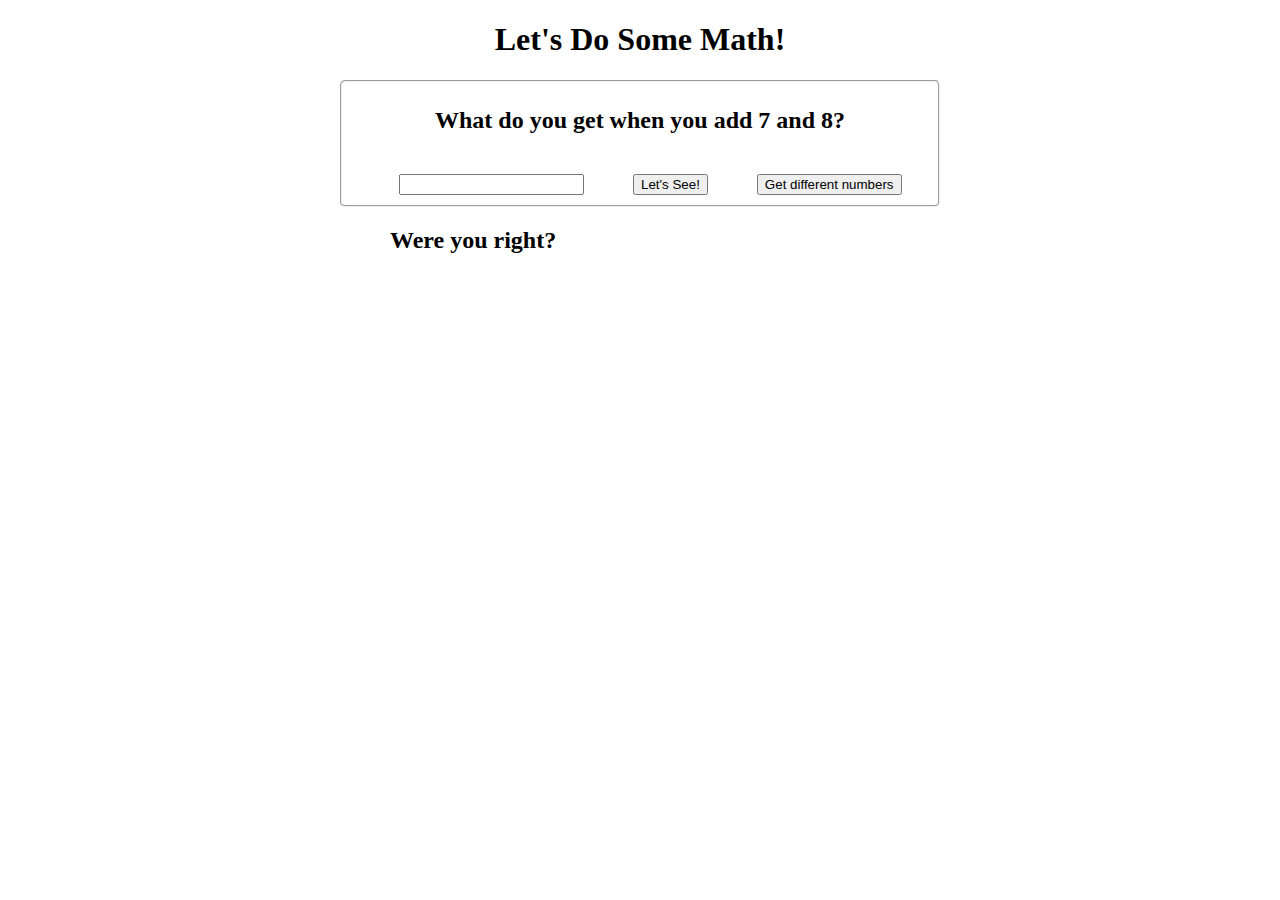
==== index.html @ b2838445 "completed basic functions" ====
<!Doctype html>
<html>
    <head>
        <title>Judah's Math Website!</title>
        <meta charset="utf-8" />
        <meta name="viewport" content="widt=device-width">
        <meta name="description" type="A place where Judah can learn math">
        <link rel="stylesheet" type="text/css" href="main.css" />
    </head>
    <body>
        <header role="header" class="header">
            <h1>Let's Do Some Math!</h1>
        </header>

        <form>
            <fieldset class="question">
                <h2>What do you get when you add <span id="num1">4</span> and <span id="num2">7</span>?</h2>
                <input type="number" id="number">
                <input type="button" id="submit" value="Let's See!">
                <input type="button" id="generate" value="Get different numbers">
            </fieldset>
        </form>

        <section class="results">
            <h2>Were you right?</h2>
            <p class="feedback"></p>
        </section>

    <script src="https://ajax.googleapis.com/ajax/libs/jquery/3.4.1/jquery.min.js"></script>
    <script src="index.js"></script>
    </body>
</html>
---- main.css ----
* {
    box-sizing: border-box;
}

h1 {
    width: 600px;
    text-align: center;
    margin-left: auto;
    margin-right: auto;
}

.question {
    width: 600px;
    margin-left: auto;
    margin-right: auto;
    border-radius: 5px;
}

.question > h2 {
    text-align: center;
}

input {
    margin-top: 20px;
    margin-left: 45px;
}

.results {
    width: 500px;
    margin-left: auto;
    margin-right: auto;
}
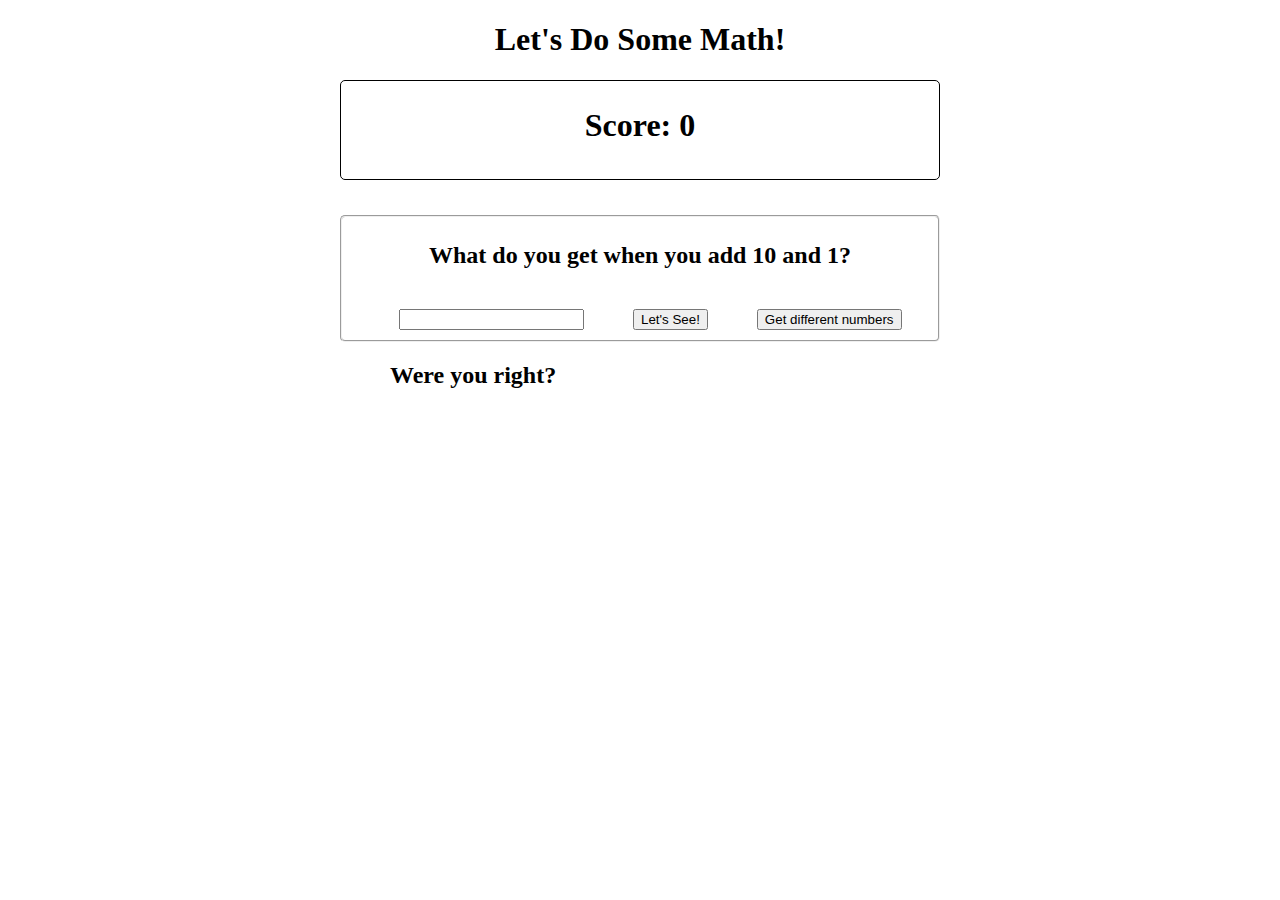
==== commit 2436cbb0: "added a score section and more basic styling" ====
--- a/index.html
+++ b/index.html
@@ -11,6 +11,10 @@
         <header role="header" class="header">
             <h1>Let's Do Some Math!</h1>
         </header>
+        
+        <section role="score">
+            <div class="score"><h2>Score: <span id="score">0</span></h2></div>
+        </section>
 
         <form>
             <fieldset class="question">
--- a/main.css
+++ b/main.css
@@ -13,6 +13,7 @@
     width: 600px;
     margin-left: auto;
     margin-right: auto;
+    margin-top: 35px;
     border-radius: 5px;
 }
 
@@ -29,4 +30,15 @@
     width: 500px;
     margin-left: auto;
     margin-right: auto;
+}
+
+.score {
+    width: 600px;
+    height: 100px;
+    font-size: 16pt;
+    margin-left: auto;
+    margin-right: auto;
+    text-align: center;
+    border: solid black 1px;
+    border-radius: 5px;
 }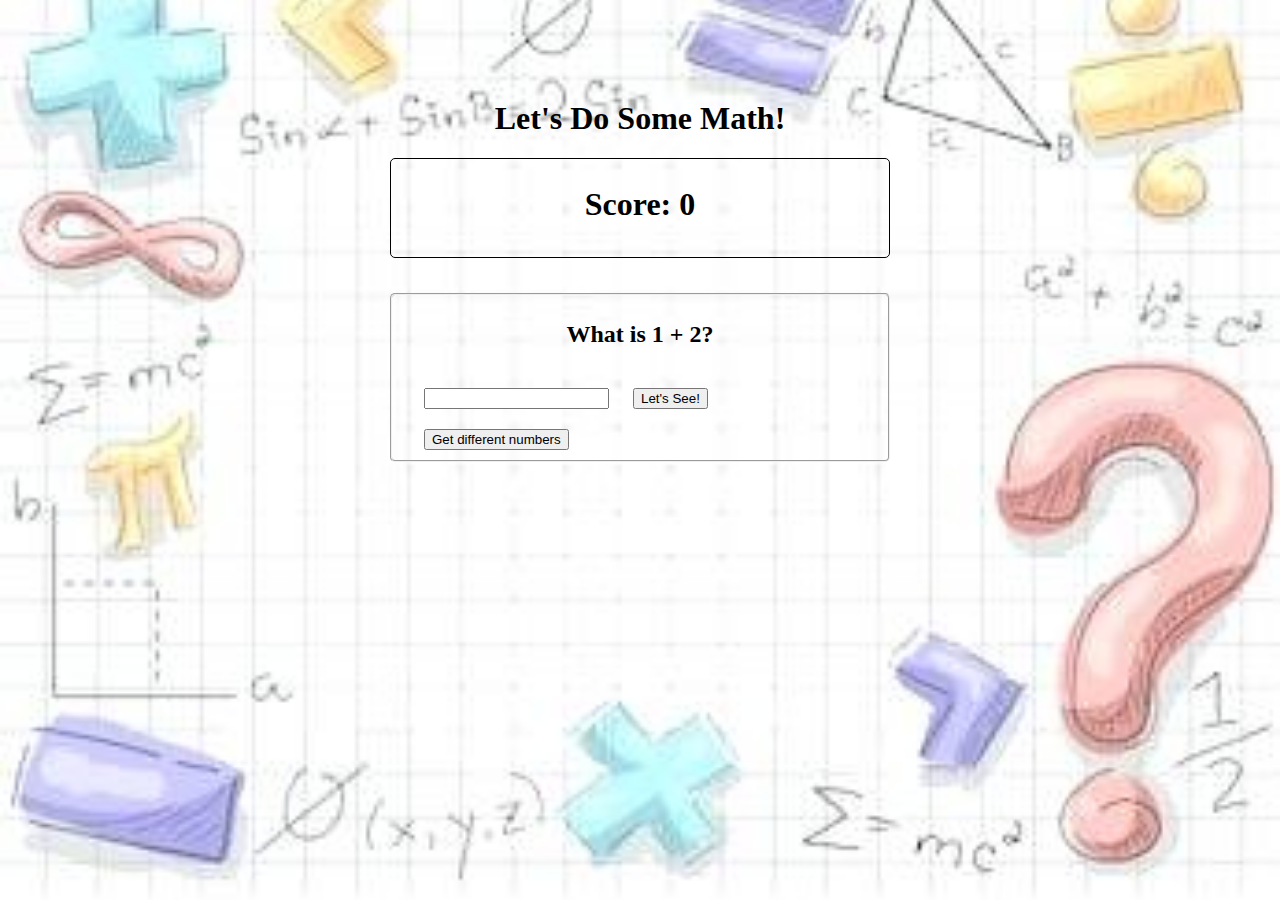
==== commit a01a16cd: "added toggling results page and better javascript functionality" ====
--- a/index.html
+++ b/index.html
@@ -8,28 +8,35 @@
         <link rel="stylesheet" type="text/css" href="main.css" />
     </head>
     <body>
-        <header role="header" class="header">
-            <h1>Let's Do Some Math!</h1>
-        </header>
-        
-        <section role="score">
-            <div class="score"><h2>Score: <span id="score">0</span></h2></div>
-        </section>
+        <main role="main">
+            <header role="header" class="header">
+                <h1>Let's Do Some Math!</h1>
+            </header>
+            
+            <section role="score">
+                <div class="score"><h2>Score: <span id="score">0</span></h2></div>
+            </section>
 
-        <form>
-            <fieldset class="question">
-                <h2>What do you get when you add <span id="num1">4</span> and <span id="num2">7</span>?</h2>
-                <input type="number" id="number">
-                <input type="button" id="submit" value="Let's See!">
-                <input type="button" id="generate" value="Get different numbers">
-            </fieldset>
-        </form>
+            <form id="quiz-form" class="hidden">
+                <fieldset class="question">
+                    <h2>What is <span id="num1">4</span> + <span id="num2">7</span>?</h2>
+                    <input type="number" id="number">
+                    <input type="button" id="submit" value="Let's See!">
+                    <input type="button" id="generate" value="Get different numbers">
+                </fieldset>
+            </form>
 
-        <section class="results">
-            <h2>Were you right?</h2>
-            <p class="feedback"></p>
-        </section>
+            <section class="results results-correct hidden">
+                <h2>Yes!! Let's do another.</h2>
+                <input type="button" id="result-right" value="Get different numbers">
+            </section>
 
+            <section class="results results-wrong hidden">
+                <h2>Try Again!</h2>
+                <input type="button" id="result-wrong" value="Get different numbers">
+            </section>
+
+        </main>
     <script src="https://ajax.googleapis.com/ajax/libs/jquery/3.4.1/jquery.min.js"></script>
     <script src="index.js"></script>
     </body>
--- a/main.css
+++ b/main.css
@@ -2,15 +2,27 @@
     box-sizing: border-box;
 }
 
+body {
+    background: url(background.jpg) no-repeat center center fixed; 
+    -webkit-background-size: cover;
+    -moz-background-size: cover;
+    -o-background-size: cover;
+    background-size: cover;;
+}
+
+header {
+    margin-top: 100px;
+}
+
 h1 {
-    width: 600px;
+    width: 500px;
     text-align: center;
     margin-left: auto;
     margin-right: auto;
 }
 
 .question {
-    width: 600px;
+    width: 500px;
     margin-left: auto;
     margin-right: auto;
     margin-top: 35px;
@@ -23,7 +35,7 @@
 
 input {
     margin-top: 20px;
-    margin-left: 45px;
+    margin-left: 20px;
 }
 
 .results {
@@ -33,7 +45,7 @@
 }
 
 .score {
-    width: 600px;
+    width: 500px;
     height: 100px;
     font-size: 16pt;
     margin-left: auto;
@@ -41,4 +53,8 @@
     text-align: center;
     border: solid black 1px;
     border-radius: 5px;
+}
+
+.hidden {
+    display: none;
 }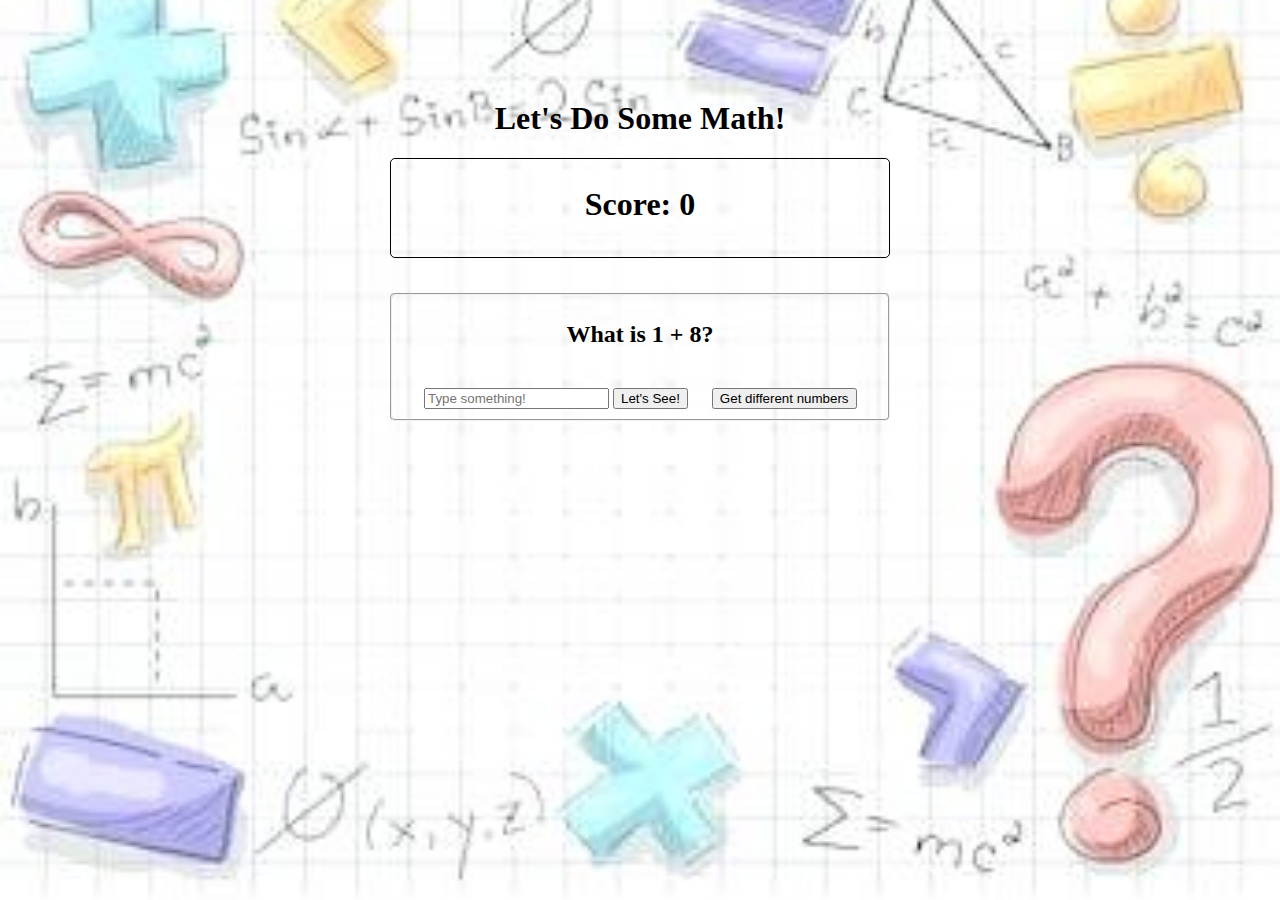
==== commit cece8047: "fixed event preventDefault" ====
--- a/index.html
+++ b/index.html
@@ -20,8 +20,8 @@
             <form id="quiz-form" class="hidden">
                 <fieldset class="question">
                     <h2>What is <span id="num1">4</span> + <span id="num2">7</span>?</h2>
-                    <input type="number" id="number">
-                    <input type="button" id="submit" value="Let's See!">
+                    <input type="number" id="number" placeholder="Type something!">
+                    <button type="submit" id="submit">Let's See!</button>
                     <input type="button" id="generate" value="Get different numbers">
                 </fieldset>
             </form>
--- a/main.css
+++ b/main.css
@@ -42,6 +42,7 @@
     width: 500px;
     margin-left: auto;
     margin-right: auto;
+    text-align: center;
 }
 
 .score {
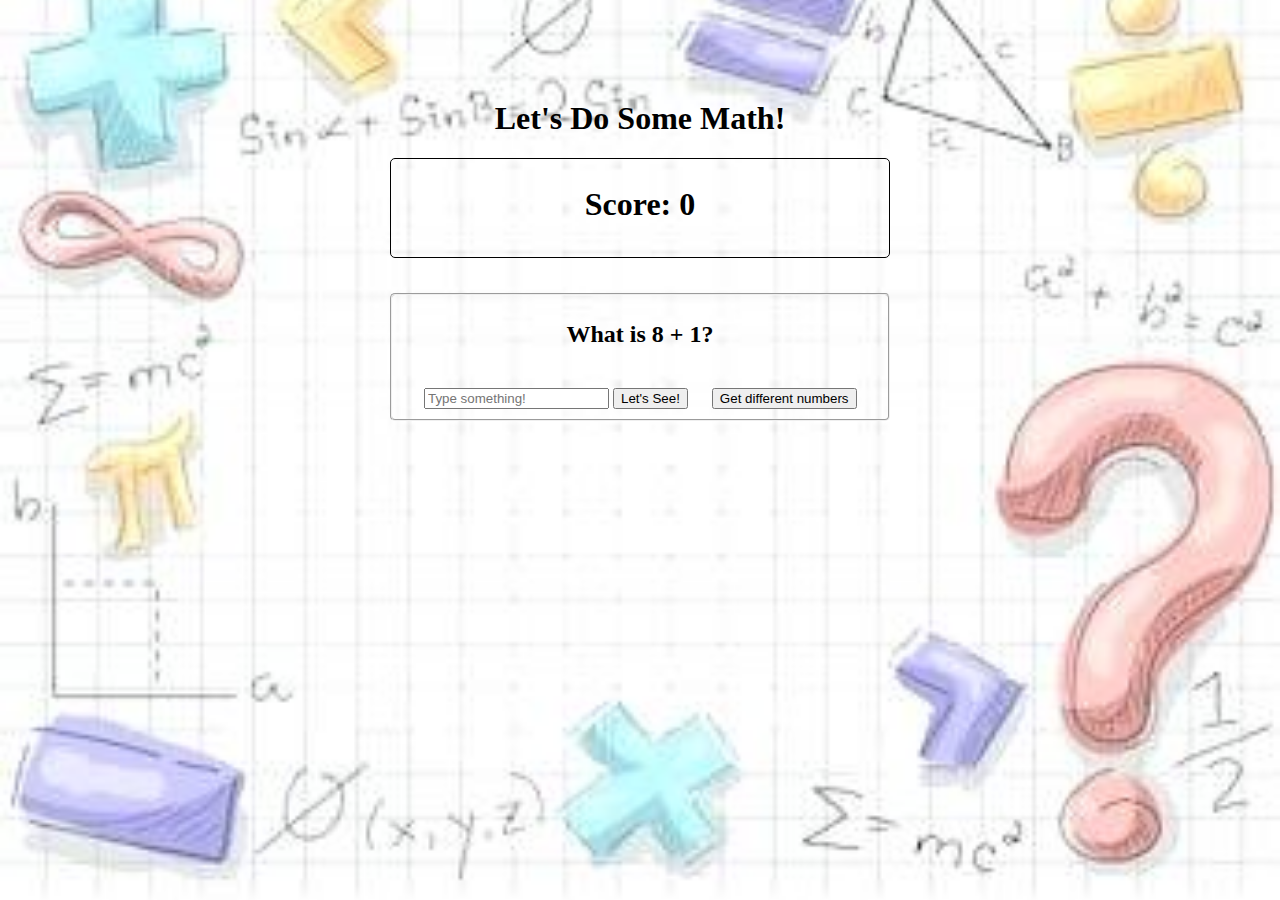
==== commit a90a17d7: "minor edits to HTML" ====
--- a/index.html
+++ b/index.html
@@ -28,12 +28,12 @@
 
             <section class="results results-correct hidden">
                 <h2>Yes!! Let's do another.</h2>
-                <input type="button" id="result-right" value="Get different numbers">
+                <input type="button" id="result-right" value="Do more math">
             </section>
 
             <section class="results results-wrong hidden">
                 <h2>Try Again!</h2>
-                <input type="button" id="result-wrong" value="Get different numbers">
+                <input type="button" id="result-wrong" value="You got this">
             </section>
 
         </main>
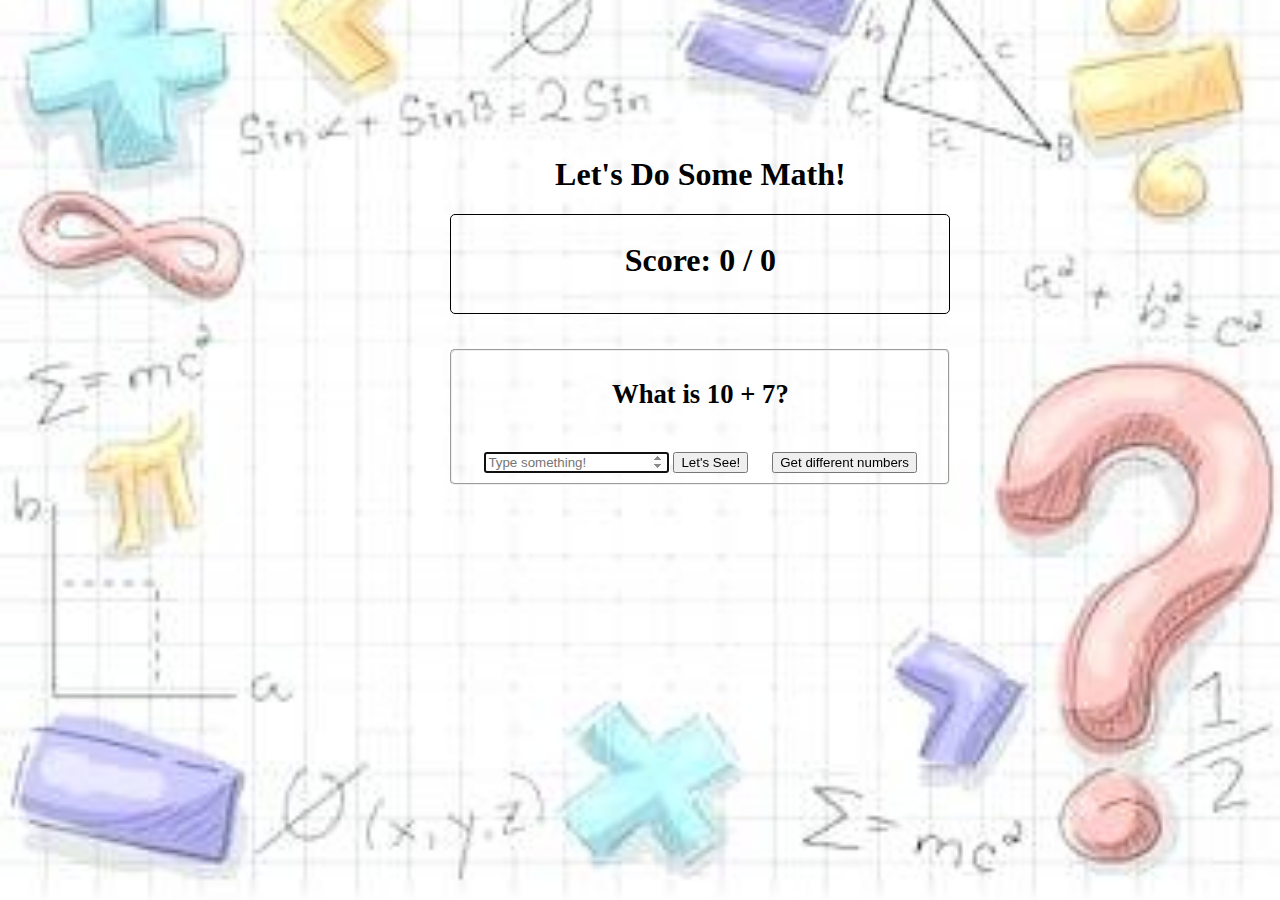
==== commit fa17d173: "added tryCount and other basic javascript improvements" ====
--- a/index.html
+++ b/index.html
@@ -3,7 +3,7 @@
     <head>
         <title>Judah's Math Website!</title>
         <meta charset="utf-8" />
-        <meta name="viewport" content="widt=device-width">
+        <meta name="viewport" content="width=device-width">
         <meta name="description" type="A place where Judah can learn math">
         <link rel="stylesheet" type="text/css" href="main.css" />
     </head>
@@ -14,7 +14,7 @@
             </header>
             
             <section role="score">
-                <div class="score"><h2>Score: <span id="score">0</span></h2></div>
+                <div class="score"><h2>Score: <span id="score">0</span> / <span id="try-count">0</span></h2></div>
             </section>
 
             <form id="quiz-form" class="hidden">
--- a/main.css
+++ b/main.css
@@ -7,11 +7,17 @@
     -webkit-background-size: cover;
     -moz-background-size: cover;
     -o-background-size: cover;
-    background-size: cover;;
+    background-size: cover;
 }
 
-header {
-    margin-top: 100px;
+
+
+main {
+    display: inline-block;
+    margin-top: 10%;
+    width: 500px;
+    margin-left: 35%;
+    margin-right: auto;
 }
 
 h1 {
@@ -29,8 +35,17 @@
     border-radius: 5px;
 }
 
+.start {
+    width: 500px;
+    margin-left: auto;
+    margin-right: auto;
+    margin-top: 35px;
+    border-radius: 5px;
+}
+
 .question > h2 {
     text-align: center;
+    font-size: 20pt;
 }
 
 input {
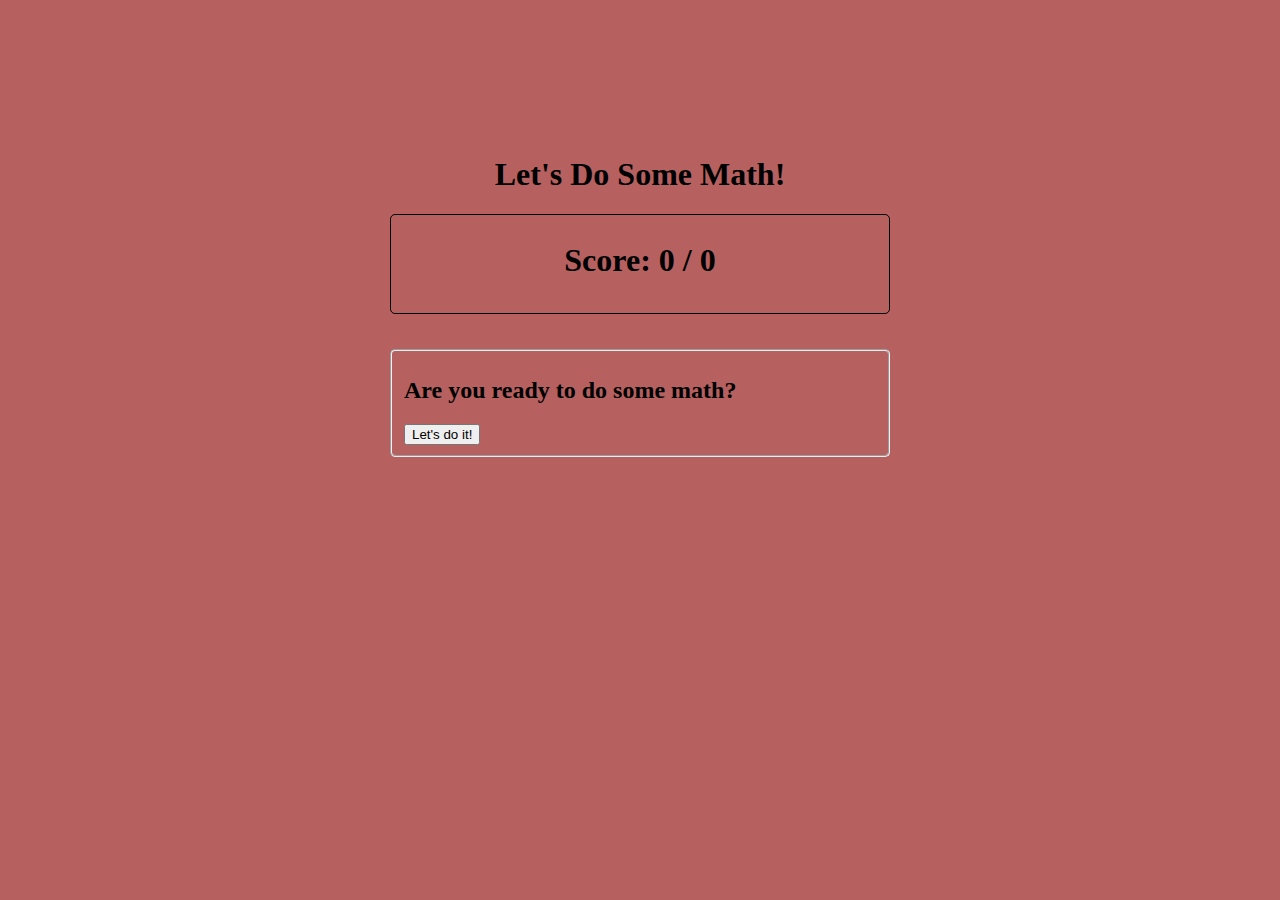
==== commit 415965f8: "cleaned up code" ====
--- a/index.html
+++ b/index.html
@@ -17,12 +17,19 @@
                 <div class="score"><h2>Score: <span id="score">0</span> / <span id="try-count">0</span></h2></div>
             </section>
 
+            <form id="start-form">
+                <fieldset class="start">
+                    <h2>Are you ready to do some math?</h2>
+                    <button type="button" id="start-button">Let's do it!</button>
+                </fieldset>
+            </form>
+
             <form id="quiz-form" class="hidden">
                 <fieldset class="question">
-                    <h2>What is <span id="num1">4</span> + <span id="num2">7</span>?</h2>
+                    <h2>What is <span id="num1">4</span> x <span id="num2">7</span>?</h2>
                     <input type="number" id="number" placeholder="Type something!">
                     <button type="submit" id="submit">Let's See!</button>
-                    <input type="button" id="generate" value="Get different numbers">
+                    <button type="button" id="generate">Get different numbers</button>
                 </fieldset>
             </form>
 
--- a/main.css
+++ b/main.css
@@ -3,11 +3,12 @@
 }
 
 body {
-    background: url(background.jpg) no-repeat center center fixed; 
+    /* background: url(background.jpg) no-repeat center center fixed; 
     -webkit-background-size: cover;
     -moz-background-size: cover;
     -o-background-size: cover;
-    background-size: cover;
+    background-size: cover; */
+    background-color: rgb(182, 96, 96);
 }
 
 
@@ -15,8 +16,14 @@
 main {
     display: inline-block;
     margin-top: 10%;
+    width: 100%;
+    margin-left: auto;
+    margin-right: auto;
+}
+
+#quiz-form {
     width: 500px;
-    margin-left: 35%;
+    margin-left: auto;
     margin-right: auto;
 }
 
@@ -51,7 +58,22 @@
 input {
     margin-top: 20px;
     margin-left: 20px;
+    height: 30px;
+    width: 100px;
+    border-radius: 5px;
 }
+
+input::-webkit-outer-spin-button,
+input::-webkit-inner-spin-button {
+  -webkit-appearance: none;
+  margin: 0;
+}
+
+/* Firefox */
+input[type=number] {
+  -moz-appearance: textfield;
+}
+
 
 .results {
     width: 500px;
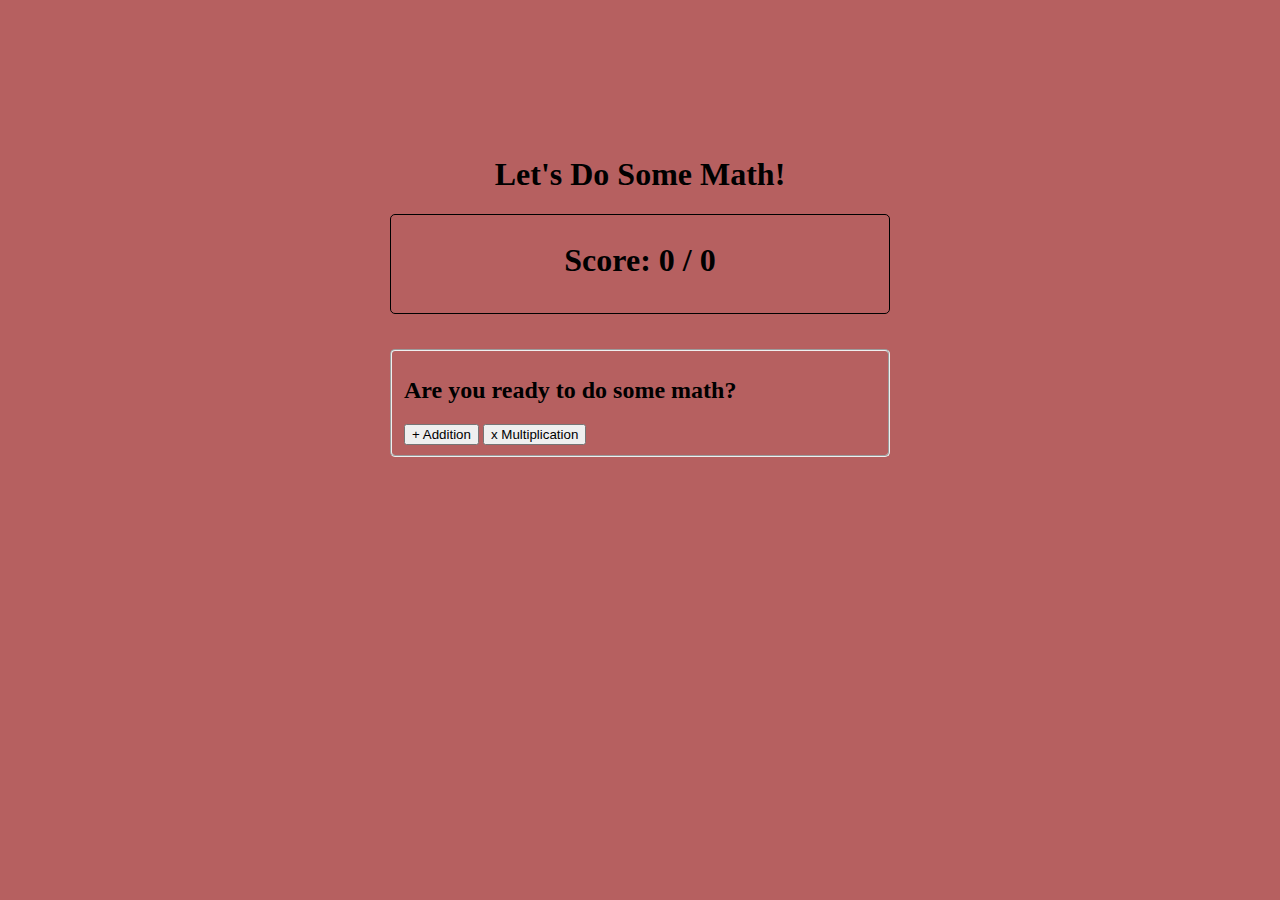
==== commit 225bc248: "added option to do multiplication" ====
--- a/index.html
+++ b/index.html
@@ -20,13 +20,14 @@
             <form id="start-form">
                 <fieldset class="start">
                     <h2>Are you ready to do some math?</h2>
-                    <button type="button" id="start-button">Let's do it!</button>
+                    <button type="button" id="addition-start-button">+ Addition</button>
+                    <button type="button" id="multiplication-start-button">x Multiplication</button>
                 </fieldset>
             </form>
 
             <form id="quiz-form" class="hidden">
                 <fieldset class="question">
-                    <h2>What is <span id="num1">4</span> x <span id="num2">7</span>?</h2>
+                    <h2>What is <span id="num1"></span> <span id="math-operation"></span> <span id="num2"></span>?</h2>
                     <input type="number" id="number" placeholder="Type something!">
                     <button type="submit" id="submit">Let's See!</button>
                     <button type="button" id="generate">Get different numbers</button>
